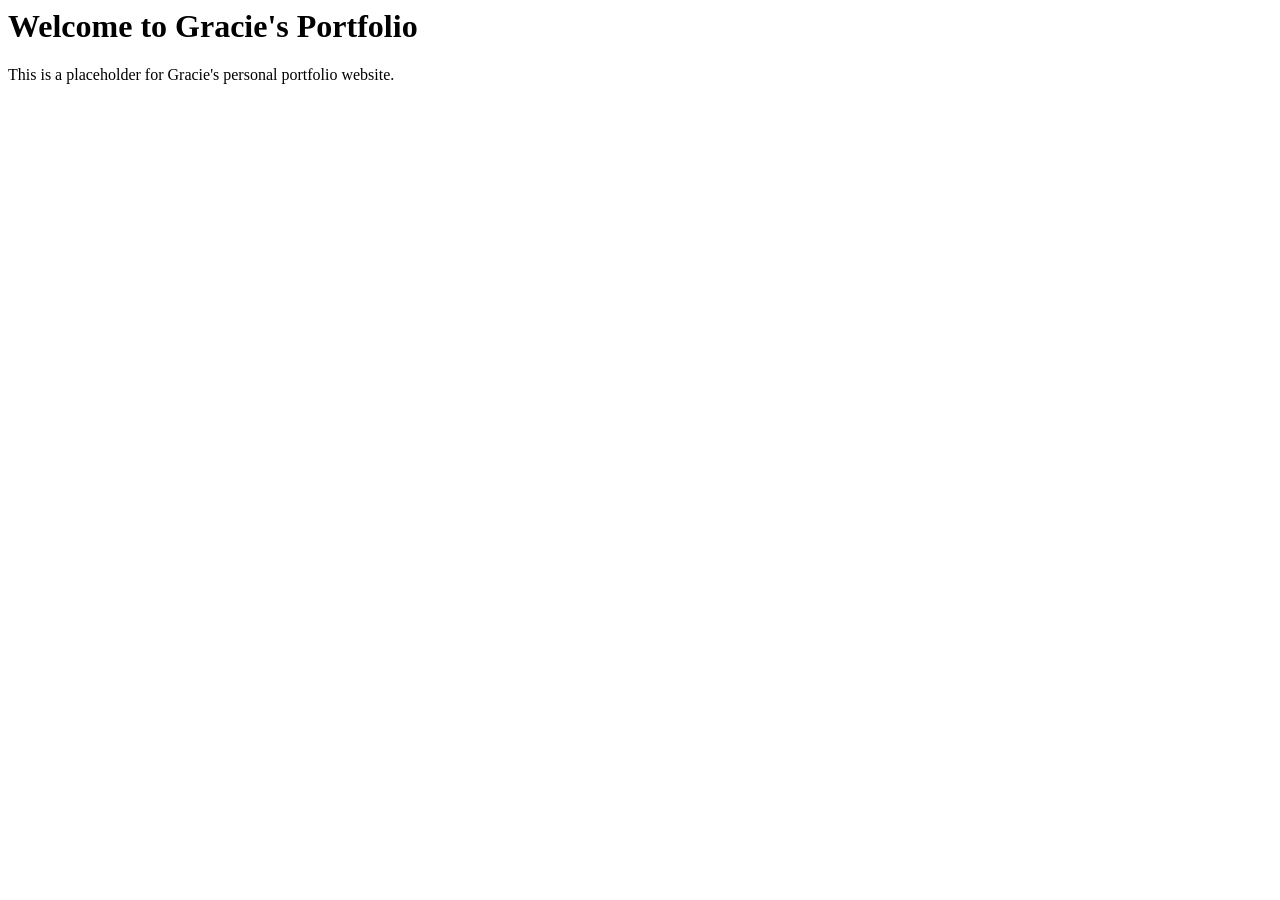
==== index.html @ 80717319 "test change" ====
<html lang="en">
<head>
    <title>Gracie Portfolio</title>

    
</head>
<body>
    <h1>Welcome to Gracie's Portfolio</h1>
    <p>This is a placeholder for Gracie's personal portfolio website.</p>

</body>
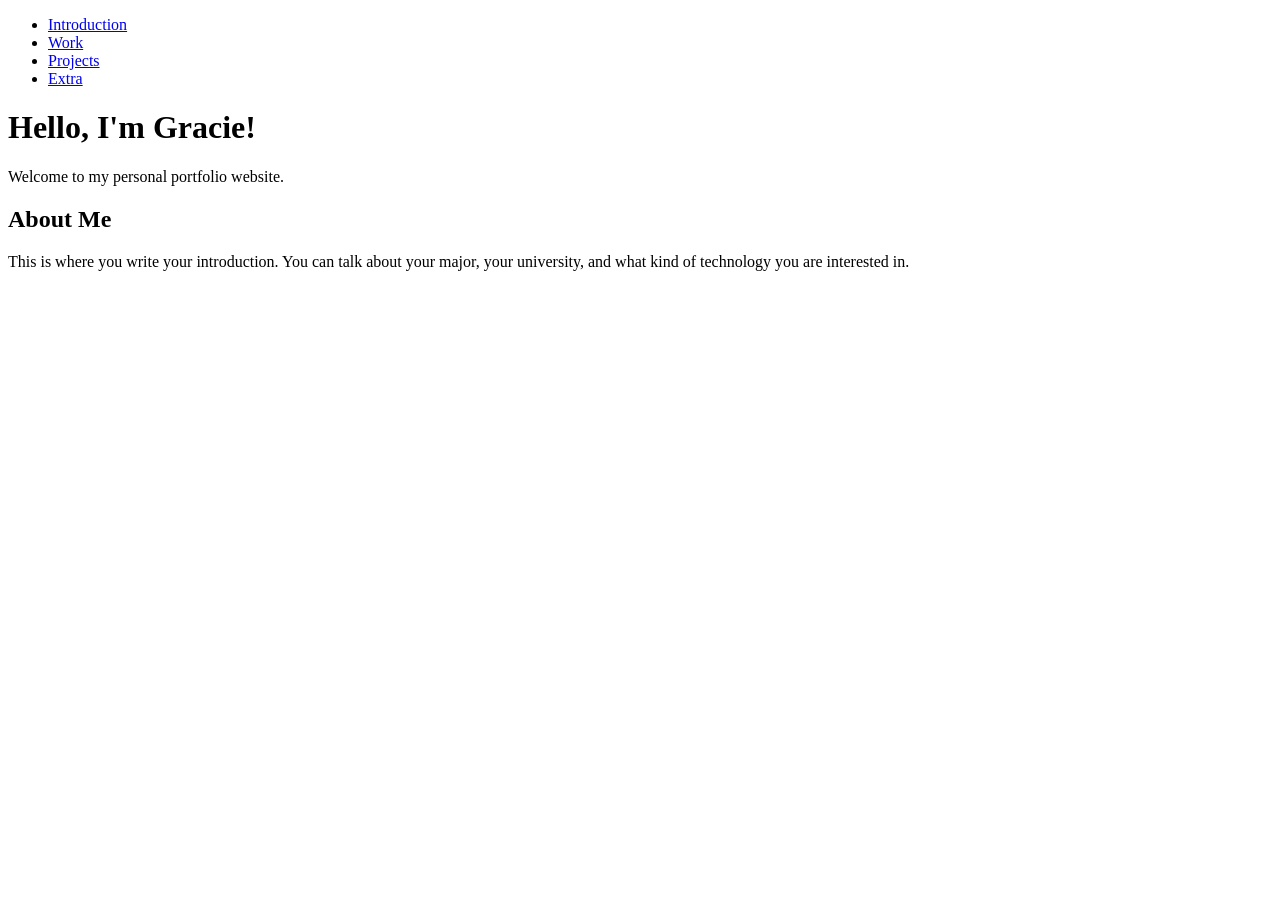
==== commit 4609effb: "added extra page outlines" ====
--- a/index.html
+++ b/index.html
@@ -1,3 +1,4 @@
+<!DOCTYPE html>
 <html lang="en">
 <head>
     <title>Gracie Portfolio</title>
@@ -5,7 +6,24 @@
     
 </head>
 <body>
-    <h1>Welcome to Gracie's Portfolio</h1>
-    <p>This is a placeholder for Gracie's personal portfolio website.</p>
+    <nav>
+        <ul>
+            <li><a href="index.html">Introduction</a></li>
+            <li><a href="work.html">Work</a></li>
+            <li><a href="projects.html">Projects</a></li>
+            <li><a href="extra.html">Extra</a></li>
+        </ul>
+    </nav>
+    <main>
+        <h1>Hello, I'm Gracie!</h1>
+        <p>Welcome to my personal portfolio website.</p>
+        
+        <h2>About Me</h2>
+        <p>
+            This is where you write your introduction. You can talk about your major, 
+            your university, and what kind of technology you are interested in.
+        </p>
+    </main>
 
-</body>+</body>
+</html> 
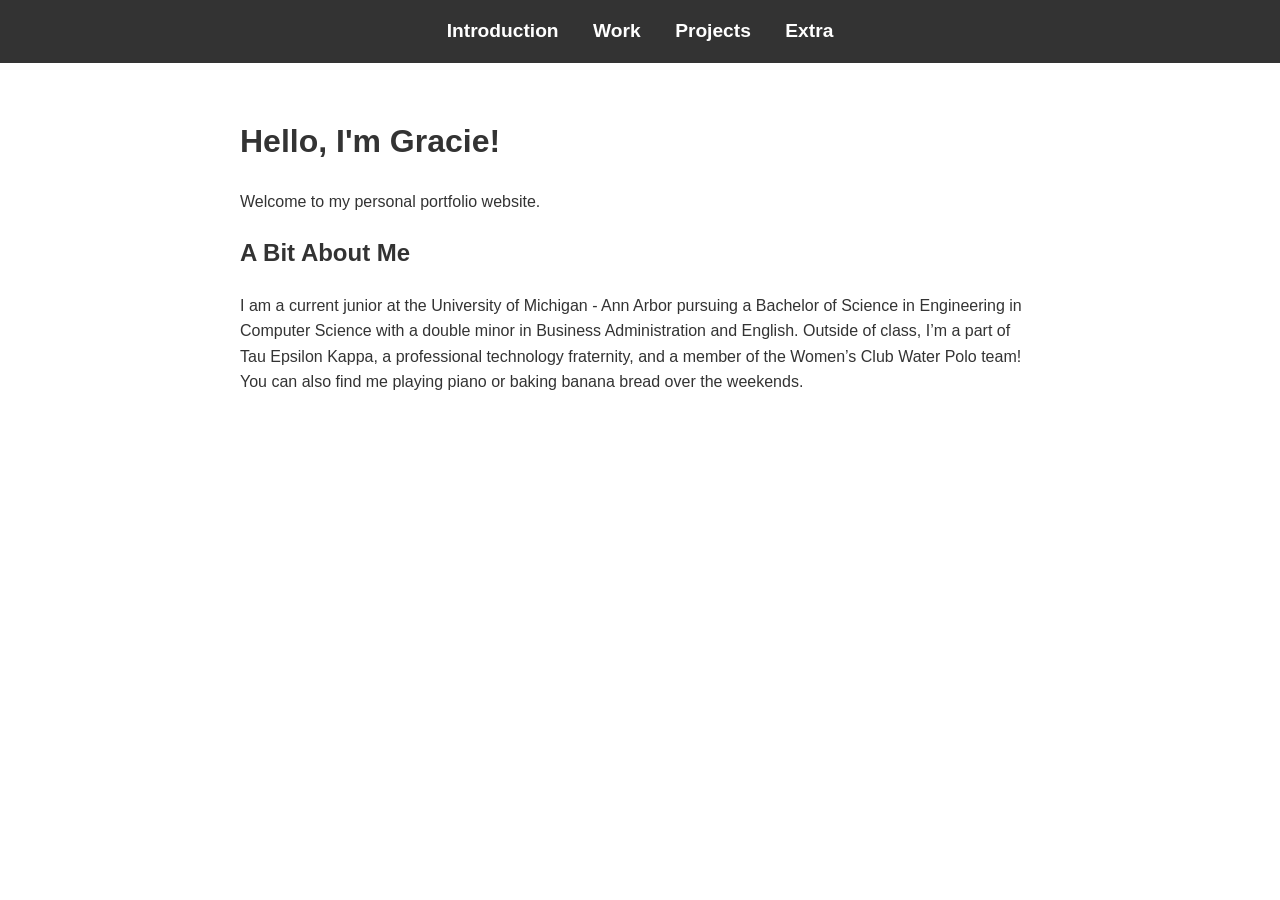
==== commit b3d7fd3d: "trying out styles" ====
--- a/index.html
+++ b/index.html
@@ -1,9 +1,10 @@
 <!DOCTYPE html>
 <html lang="en">
 <head>
-    <title>Gracie Portfolio</title>
-
-    
+    <meta charset="UTF-8">
+    <meta name="viewport" content="width=device-width, initial-scale=1.0">
+    <title>Gracie's Portfolio</title>
+    <link rel="stylesheet" href="style.css">
 </head>
 <body>
     <nav>
@@ -18,10 +19,11 @@
         <h1>Hello, I'm Gracie!</h1>
         <p>Welcome to my personal portfolio website.</p>
         
-        <h2>About Me</h2>
+        <h2>A Bit About Me</h2>
         <p>
-            This is where you write your introduction. You can talk about your major, 
-            your university, and what kind of technology you are interested in.
+            I am a current junior at the University of Michigan - Ann Arbor pursuing a Bachelor of Science in Engineering in Computer Science with a double minor in Business Administration and English.
+
+            Outside of class, I’m a part of Tau Epsilon Kappa, a professional technology fraternity, and a member of the Women’s Club Water Polo team! You can also find me playing piano or baking banana bread over the weekends.
         </p>
     </main>
 
--- a/style.css
+++ b/style.css
@@ -0,0 +1,42 @@
+body {
+    font-family: Arial, sans-serif;
+    margin: 0;
+    padding: 0;
+    line-height: 1.6;
+    color: #333;
+}
+
+/* Navigation Bar Styles */
+nav {
+    background-color: #333;
+    padding: 1rem;
+}
+
+nav ul {
+    list-style-type: none;
+    margin: 0;
+    padding: 0;
+    text-align: center;
+}
+
+nav ul li {
+    display: inline;
+    margin: 0 15px;
+}
+
+nav ul li a {
+    color: white;
+    text-decoration: none;
+    font-weight: bold;
+    font-size: 1.2rem;
+}
+
+nav ul li a:hover {
+    color: #ffd700;
+}
+
+main {
+    padding: 2rem;
+    max-width: 800px;
+    margin: auto;
+}
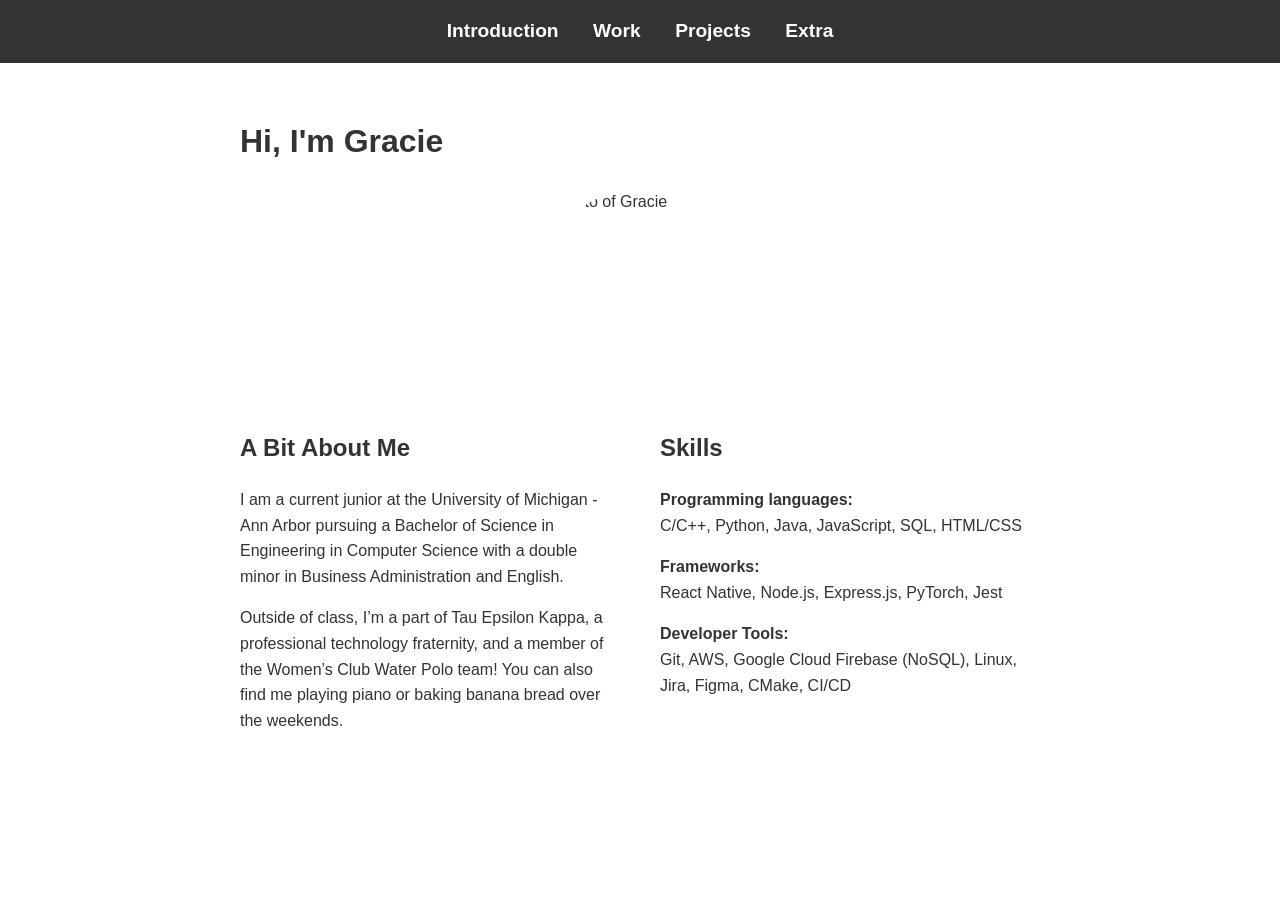
==== commit 5168dc59: "photos and css" ====
--- a/index.html
+++ b/index.html
@@ -16,15 +16,29 @@
         </ul>
     </nav>
     <main>
-        <h1>Hello, I'm Gracie!</h1>
-        <p>Welcome to my personal portfolio website.</p>
+        <h1>Hi, I'm Gracie</h1>
+        <img src="gracie.jpg" alt="Photo of Gracie" class="profile-photo">
         
-        <h2>A Bit About Me</h2>
-        <p>
-            I am a current junior at the University of Michigan - Ann Arbor pursuing a Bachelor of Science in Engineering in Computer Science with a double minor in Business Administration and English.
+        <div class="row">
+            
+            <div class="column">
+                <h2>A Bit About Me</h2>
+                <p>
+                    I am a current junior at the University of Michigan - Ann Arbor pursuing a Bachelor of Science in Engineering in Computer Science with a double minor in Business Administration and English.
+                </p>
+                <p>
+                    Outside of class, I’m a part of Tau Epsilon Kappa, a professional technology fraternity, and a member of the Women’s Club Water Polo team! You can also find me playing piano or baking banana bread over the weekends.
+                </p>
+            </div>
 
-            Outside of class, I’m a part of Tau Epsilon Kappa, a professional technology fraternity, and a member of the Women’s Club Water Polo team! You can also find me playing piano or baking banana bread over the weekends.
-        </p>
+            <div class="column">
+                <h2>Skills</h2>
+                <p><strong>Programming languages:</strong><br> C/C++, Python, Java, JavaScript, SQL, HTML/CSS</p>
+                <p><strong>Frameworks:</strong><br> React Native, Node.js, Express.js, PyTorch, Jest</p>
+                <p><strong>Developer Tools:</strong><br> Git, AWS, Google Cloud Firebase (NoSQL), Linux, Jira, Figma, CMake, CI/CD</p>
+            </div>
+
+        </div>
     </main>
 
 </body>
--- a/style.css
+++ b/style.css
@@ -4,6 +4,31 @@
     padding: 0;
     line-height: 1.6;
     color: #333;
+}
+
+.profile-photo {
+    width: 200px;       
+    height: 200px;       
+    object-fit: cover;  
+    border-radius: 50%; 
+    display: block;     
+    margin: 0 auto 20px; 
+}
+
+.row {
+    display: flex; 
+    gap: 40px;  
+    align-items: flex-start;
+}
+
+.column {
+    flex: 1;
+}
+
+@media (max-width: 768px) {
+    .row {
+        flex-direction: column;
+    }
 }
 
 /* Navigation Bar Styles */
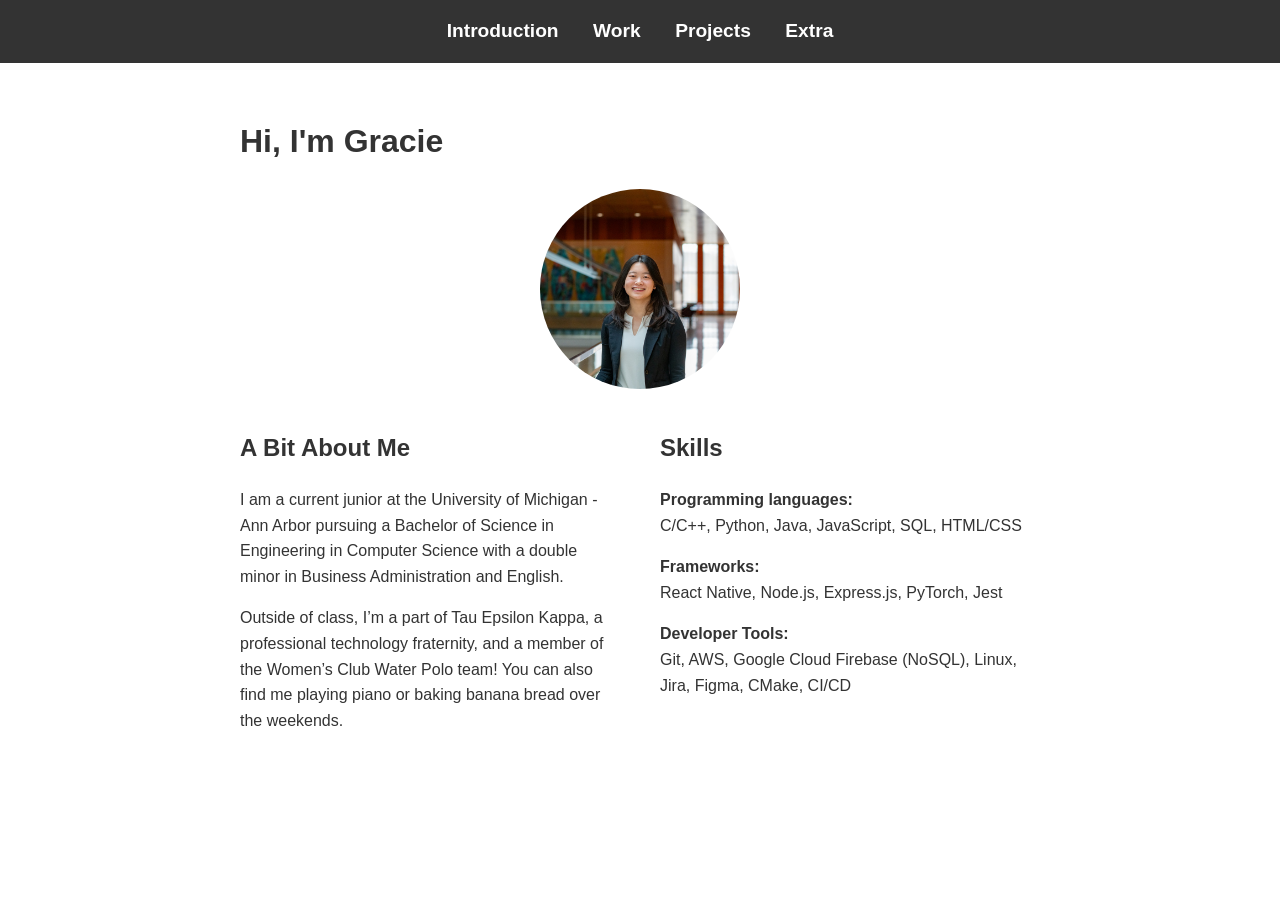
==== commit b04b260f: "renaming issue" ====
--- a/index.html
+++ b/index.html
@@ -17,7 +17,7 @@
     </nav>
     <main>
         <h1>Hi, I'm Gracie</h1>
-        <img src="gracie.jpg" alt="Photo of Gracie" class="profile-photo">
+        <img src="gracie.jpeg" alt="Photo of Gracie" class="profile-photo">
         
         <div class="row">
             
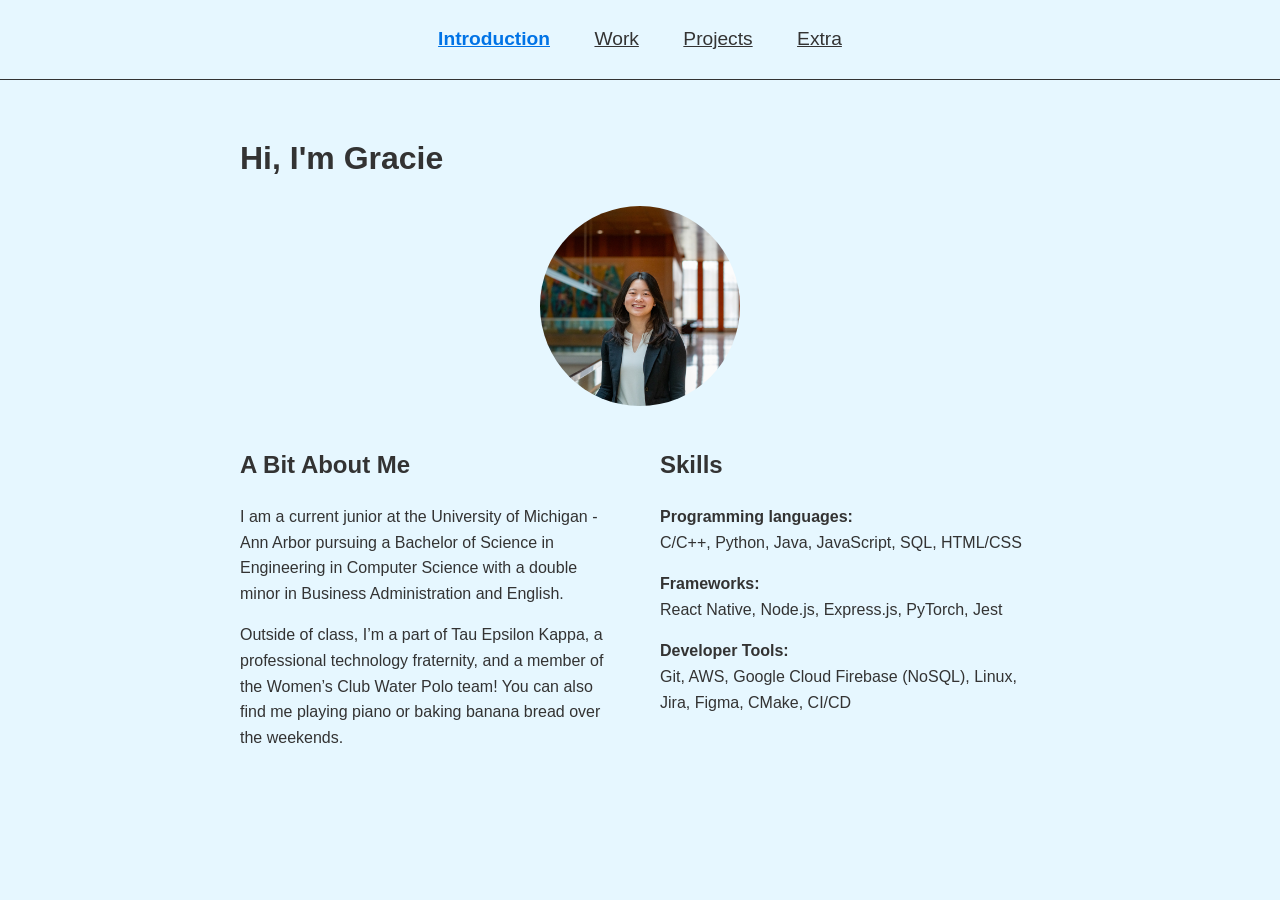
==== commit a424450c: "style changes" ====
--- a/index.html
+++ b/index.html
@@ -9,7 +9,7 @@
 <body>
     <nav>
         <ul>
-            <li><a href="index.html">Introduction</a></li>
+            <li><a href="index.html" class="active">Introduction</a></li>
             <li><a href="work.html">Work</a></li>
             <li><a href="projects.html">Projects</a></li>
             <li><a href="extra.html">Extra</a></li>
--- a/style.css
+++ b/style.css
@@ -4,8 +4,10 @@
     padding: 0;
     line-height: 1.6;
     color: #333;
+    background-color: #e6f7ff; 
 }
 
+/* main page */
 .profile-photo {
     width: 200px;       
     height: 200px;       
@@ -31,10 +33,46 @@
     }
 }
 
+/* work page */
+.job-list {
+    list-style: none;
+    padding: 0;
+}
+
+.job-item {
+    display: flex;          
+    align-items: center;    
+    margin-bottom: 30px;
+    background-color: #ffffff; 
+    padding: 20px;      
+    border-radius: 8px;
+}
+
+
+.job-logo {
+    width: 80px;            
+    height: 80px;           
+    object-fit: contain;   
+    margin-right: 20px;    
+    border-radius: 8px;    
+}
+
+.job-text h3 {
+    margin: 0 0 5px 0;      
+    color: #00274C;         
+}
+
+.role {
+    margin: 0;
+    font-style: italic;
+    color: #555;
+}
+
 /* Navigation Bar Styles */
 nav {
-    background-color: #333;
-    padding: 1rem;
+    background-color: transparent;
+    padding: 1.5rem 0;
+    border-bottom: 1px solid #333;
 }
 
 nav ul {
@@ -46,18 +84,24 @@
 
 nav ul li {
     display: inline;
-    margin: 0 15px;
+    margin: 0 20px;
 }
 
 nav ul li a {
-    color: white;
-    text-decoration: none;
-    font-weight: bold;
+    color: #333;
+    text-decoration: underline;
+    font-weight: normal;
     font-size: 1.2rem;
+    transition: color 0.3s ease; 
 }
 
 nav ul li a:hover {
-    color: #ffd700;
+    color: #0073e6;
+}
+
+nav ul li a.active {
+    color: #0073e6;
+    font-weight: bold;
 }
 
 main {
